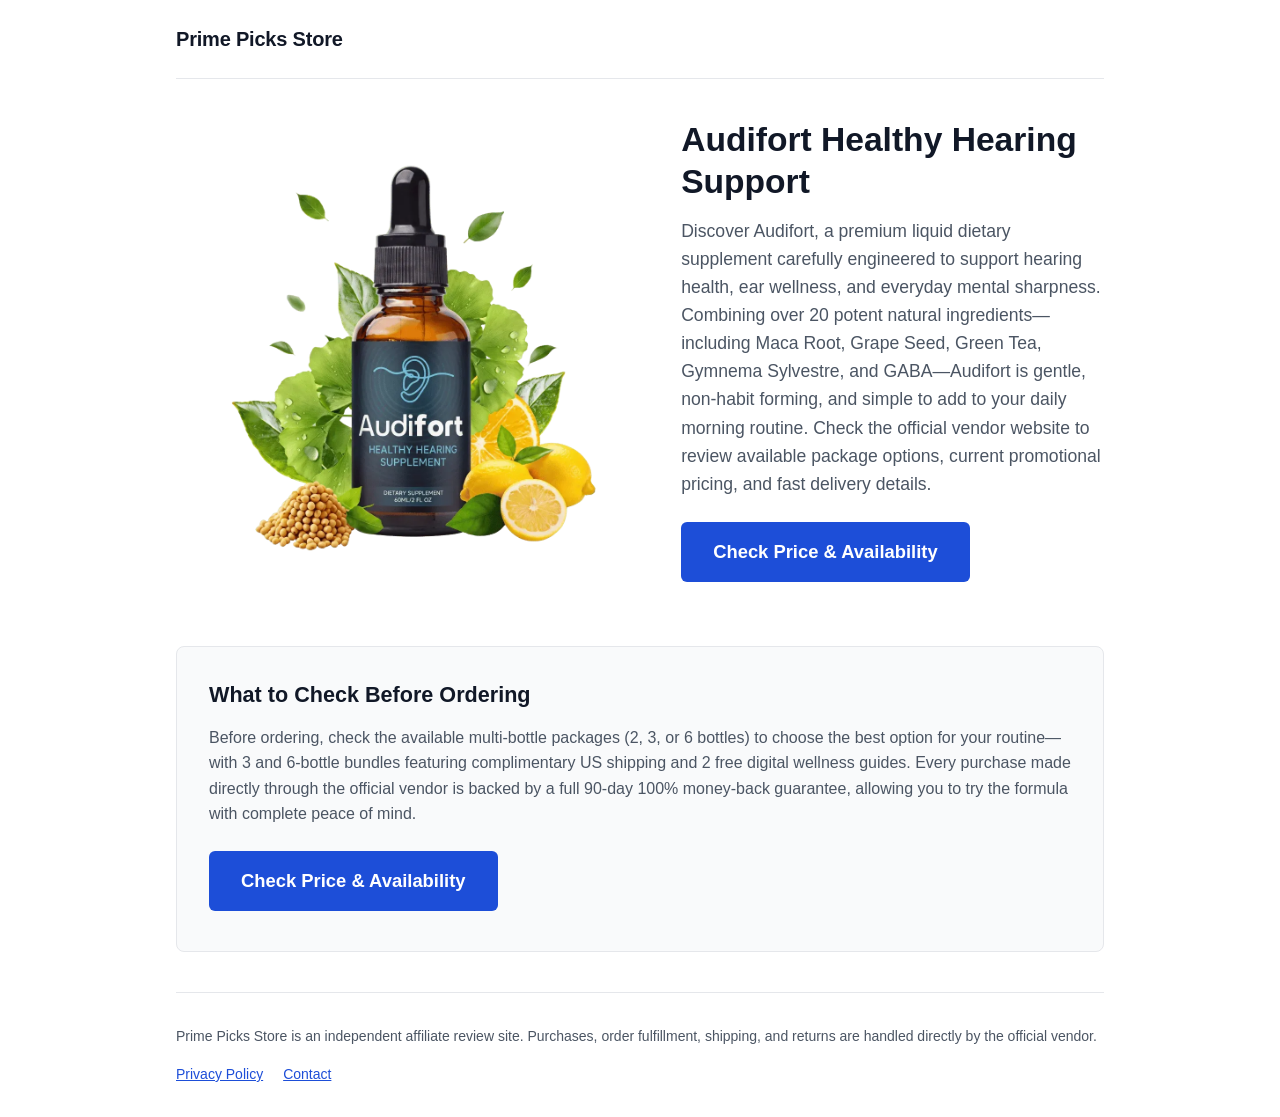
==== audifort/index.html @ 0dcf0760 "Add Audifort presell landing page" ====
<!DOCTYPE html>
<html lang="en">
<head>
  <meta charset="UTF-8">
  <meta name="viewport" content="width=device-width, initial-scale=1.0">
  <title>Audifort Healthy Hearing Support | Prime Picks Store</title>
  <meta name="description" content="Discover Audifort liquid drops for natural hearing support and daily mental clarity. Visit the official vendor site for current prices, package discounts, and fast delivery.">
  <link rel="canonical" href="https://primepicksstore.store/audifort/">
  <link rel="stylesheet" href="/audifort/assets/css/style.css">

  <!-- ClickFast Ads Tracker -->
  <script>
    const script = document.createElement("script");
    script.src = "https://app.clickfastads.com.br/api/tracker/external/conversions?referer=" + encodeURIComponent(window.location.href);
    document.head.appendChild(script);
  </script>
  <script src="https://app.clickfastads.com.br/api/tracker/external/visits"></script>

  <style>
    /* ==========================================================================
       Prime Picks Store - Audifort Presell Stylesheet (Embedded for Instant Render)
       ========================================================================== */
    *, *::before, *::after {
      box-sizing: border-box;
      margin: 0;
      padding: 0;
    }

    :root {
      --font-family: -apple-system, BlinkMacSystemFont, "Segoe UI", Roboto, Helvetica, Arial, sans-serif;
      --bg-color: #ffffff;
      --text-main: #111827;
      --text-muted: #4b5563;
      --text-disclosure: #6b7280;
      --border-color: #e5e7eb;
      --btn-blue: #1d4ed8;
      --btn-blue-hover: #1e40af;
      --btn-blue-active: #172554;
      --bg-info-box: #f9fafb;
    }

    body {
      font-family: var(--font-family);
      background-color: var(--bg-color);
      color: var(--text-main);
      line-height: 1.5;
      -webkit-font-smoothing: antialiased;
      padding: 0;
      margin: 0;
    }

    .site-wrapper {
      max-width: 960px;
      margin: 0 auto;
      padding: 0 1rem;
    }

    /* Site Header */
    .site-header {
      padding: 1.25rem 0;
      border-bottom: 1px solid var(--border-color);
      margin-bottom: 1.5rem;
    }

    .site-brand {
      font-size: 1.15rem;
      font-weight: 700;
      color: var(--text-main);
      letter-spacing: -0.01em;
    }

    /* Main Hero Grid */
    .product-hero {
      display: flex;
      flex-direction: column;
      gap: 1.5rem;
      margin-bottom: 2.5rem;
    }

    .product-image-container {
      width: 100%;
      display: flex;
      align-items: center;
      justify-content: center;
    }

    .product-image {
      width: 100%;
      max-width: 440px;
      height: auto;
      display: block;
      object-fit: contain;
      border-radius: 6px;
    }

    .product-content {
      display: flex;
      flex-direction: column;
      justify-content: center;
    }

    .product-title {
      font-size: 1.65rem;
      font-weight: 800;
      line-height: 1.25;
      color: var(--text-main);
      margin-bottom: 0.85rem;
    }

    .product-description {
      font-size: 1.05rem;
      color: var(--text-muted);
      line-height: 1.6;
      margin-bottom: 1.5rem;
    }

    /* CTA Buttons */
    .cta-group {
      display: flex;
      flex-direction: column;
      gap: 0.5rem;
      margin-bottom: 0.5rem;
    }

    .btn-cta {
      display: inline-block;
      text-align: center;
      background-color: var(--btn-blue);
      color: #ffffff;
      font-size: 1.15rem;
      font-weight: 700;
      padding: 0.95rem 1.75rem;
      border-radius: 6px;
      text-decoration: none;
      cursor: pointer;
      border: none;
      transition: background-color 0.15s ease;
    }

    .btn-cta:hover {
      background-color: var(--btn-blue-hover);
    }

    .btn-cta:active {
      background-color: var(--btn-blue-active);
    }

    .affiliate-disclosure {
      font-size: 0.825rem;
      color: var(--text-disclosure);
      line-height: 1.4;
    }

    /* Useful Information Section */
    .info-section {
      background-color: var(--bg-info-box);
      border: 1px solid var(--border-color);
      border-radius: 8px;
      padding: 1.75rem;
      margin-bottom: 2.5rem;
    }

    .info-title {
      font-size: 1.35rem;
      font-weight: 700;
      color: var(--text-main);
      margin-bottom: 0.85rem;
    }

    .info-text {
      font-size: 1rem;
      color: var(--text-muted);
      line-height: 1.6;
      margin-bottom: 1.5rem;
    }

    /* Site Footer */
    .site-footer {
      border-top: 1px solid var(--border-color);
      padding: 2rem 0;
      margin-top: 2rem;
      color: var(--text-muted);
      font-size: 0.875rem;
      line-height: 1.6;
    }

    .footer-statement {
      margin-bottom: 1rem;
    }

    .footer-nav {
      display: flex;
      gap: 1.25rem;
      flex-wrap: wrap;
    }

    .footer-link {
      color: var(--btn-blue);
      text-decoration: underline;
    }

    .footer-link:hover {
      color: var(--btn-blue-hover);
    }

    /* Desktop Responsive Layout (Side by Side) */
    @media (min-width: 768px) {
      .site-header {
        padding: 1.5rem 0;
        margin-bottom: 2.5rem;
      }

      .site-brand {
        font-size: 1.25rem;
      }

      .product-hero {
        display: grid;
        grid-template-columns: 1.1fr 1fr;
        gap: 2.5rem;
        align-items: center;
        margin-bottom: 3.5rem;
      }

      .product-title {
        font-size: 2.1rem;
      }

      .product-description {
        font-size: 1.1rem;
      }

      .btn-cta {
        align-self: flex-start;
        padding: 1rem 2rem;
      }

      .info-section .btn-cta {
        align-self: flex-start;
      }

      .info-section {
        padding: 2rem;
      }
    }
  </style>
</head>
<body>

  <div class="site-wrapper">
    <!-- Header / Site Identification -->
    <header class="site-header">
      <div class="site-brand">Prime Picks Store</div>
    </header>

    <!-- Main Content -->
    <main>
      <!-- Hero Section -->
      <section class="product-hero">
        <div class="product-image-container">
          <img 
            src="/audifort/assets/images/imgi_1_audifort-hero.webp" 
            alt="Audifort Healthy Hearing Supplement" 
            width="1000" 
            height="1000" 
            class="product-image"
            fetchpriority="high"
          >
        </div>

        <div class="product-content">
          <h1 class="product-title">Audifort Healthy Hearing Support</h1>
          <p class="product-description">
            Discover Audifort, a premium liquid dietary supplement carefully engineered to support hearing health, ear wellness, and everyday mental sharpness. Combining over 20 potent natural ingredients—including Maca Root, Grape Seed, Green Tea, Gymnema Sylvestre, and GABA—Audifort is gentle, non-habit forming, and simple to add to your daily morning routine. Check the official vendor website to review available package options, current promotional pricing, and fast delivery details.
          </p>

          <div class="cta-group">
            <a 
              href="https://audisoothe.com/c/order-now.php?hop=zzzzz&hopId=5555a224-f342-485f-84bc-889cffe86271" 
              class="btn-cta" 
              rel="sponsored noopener"
            >
              Check Price &amp; Availability
            </a>
          </div>
        </div>
      </section>

      <!-- Useful Information Section -->
      <section class="info-section">
        <h2 class="info-title">What to Check Before Ordering</h2>
        <p class="info-text">
          Before ordering, check the available multi-bottle packages (2, 3, or 6 bottles) to choose the best option for your routine—with 3 and 6-bottle bundles featuring complimentary US shipping and 2 free digital wellness guides. Every purchase made directly through the official vendor is backed by a full 90-day 100% money-back guarantee, allowing you to try the formula with complete peace of mind.
        </p>

        <div class="cta-group">
          <a 
            href="https://audisoothe.com/c/order-now.php?hop=zzzzz&hopId=5555a224-f342-485f-84bc-889cffe86271" 
            class="btn-cta" 
            rel="sponsored noopener"
          >
            Check Price &amp; Availability
          </a>
        </div>
      </section>
    </main>

    <!-- Footer -->
    <footer class="site-footer">
      <p class="footer-statement">
        Prime Picks Store is an independent affiliate review site. Purchases, order fulfillment, shipping, and returns are handled directly by the official vendor.
      </p>
      <nav class="footer-nav" aria-label="Footer Navigation">
        <a href="/privacy-policy/" class="footer-link">Privacy Policy</a>
        <a href="/contact/" class="footer-link">Contact</a>
      </nav>
    </footer>
  </div>

  <script src="/audifort/assets/js/main.js"></script>
</body>
</html>
---- audifort/assets/css/style.css ----
/* ==========================================================================
   Prime Picks Store - Audifort Presell Stylesheet
   Pure Static CSS - Fast, Mobile-First, Accessible
   ========================================================================== */

*, *::before, *::after {
  box-sizing: border-box;
  margin: 0;
  padding: 0;
}

:root {
  --font-family: -apple-system, BlinkMacSystemFont, "Segoe UI", Roboto, Helvetica, Arial, sans-serif;
  --bg-color: #ffffff;
  --text-main: #111827;
  --text-muted: #4b5563;
  --text-disclosure: #6b7280;
  --border-color: #e5e7eb;
  --btn-blue: #1d4ed8;
  --btn-blue-hover: #1e40af;
  --btn-blue-active: #172554;
  --bg-info-box: #f9fafb;
}

body {
  font-family: var(--font-family);
  background-color: var(--bg-color);
  color: var(--text-main);
  line-height: 1.5;
  -webkit-font-smoothing: antialiased;
  padding: 0;
  margin: 0;
}

.site-wrapper {
  max-width: 960px;
  margin: 0 auto;
  padding: 0 1rem;
}

/* Site Header */
.site-header {
  padding: 1.25rem 0;
  border-bottom: 1px solid var(--border-color);
  margin-bottom: 1.5rem;
}

.site-brand {
  font-size: 1.15rem;
  font-weight: 700;
  color: var(--text-main);
  letter-spacing: -0.01em;
}

/* Main Hero Grid */
.product-hero {
  display: flex;
  flex-direction: column;
  gap: 1.5rem;
  margin-bottom: 2.5rem;
}

.product-image-container {
  width: 100%;
  display: flex;
  align-items: center;
  justify-content: center;
}

.product-image {
  width: 100%;
  max-width: 440px;
  height: auto;
  display: block;
  object-fit: contain;
  border-radius: 6px;
}

.product-content {
  display: flex;
  flex-direction: column;
  justify-content: center;
}

.product-title {
  font-size: 1.65rem;
  font-weight: 800;
  line-height: 1.25;
  color: var(--text-main);
  margin-bottom: 0.85rem;
}

.product-description {
  font-size: 1.05rem;
  color: var(--text-muted);
  line-height: 1.6;
  margin-bottom: 1.5rem;
}

/* CTA Buttons */
.cta-group {
  display: flex;
  flex-direction: column;
  gap: 0.5rem;
  margin-bottom: 0.5rem;
}

.btn-cta {
  display: inline-block;
  text-align: center;
  background-color: var(--btn-blue);
  color: #ffffff;
  font-size: 1.15rem;
  font-weight: 700;
  padding: 0.95rem 1.75rem;
  border-radius: 6px;
  text-decoration: none;
  cursor: pointer;
  border: none;
  transition: background-color 0.15s ease;
}

.btn-cta:hover {
  background-color: var(--btn-blue-hover);
}

.btn-cta:active {
  background-color: var(--btn-blue-active);
}

.affiliate-disclosure {
  font-size: 0.825rem;
  color: var(--text-disclosure);
  line-height: 1.4;
}

/* Useful Information Section */
.info-section {
  background-color: var(--bg-info-box);
  border: 1px solid var(--border-color);
  border-radius: 8px;
  padding: 1.75rem;
  margin-bottom: 2.5rem;
}

.info-title {
  font-size: 1.35rem;
  font-weight: 700;
  color: var(--text-main);
  margin-bottom: 0.85rem;
}

.info-text {
  font-size: 1rem;
  color: var(--text-muted);
  line-height: 1.6;
  margin-bottom: 1.5rem;
}

/* Site Footer */
.site-footer {
  border-top: 1px solid var(--border-color);
  padding: 2rem 0;
  margin-top: 2rem;
  color: var(--text-muted);
  font-size: 0.875rem;
  line-height: 1.6;
}

.footer-statement {
  margin-bottom: 1rem;
}

.footer-nav {
  display: flex;
  gap: 1.25rem;
  flex-wrap: wrap;
}

.footer-link {
  color: var(--btn-blue);
  text-decoration: underline;
}

.footer-link:hover {
  color: var(--btn-blue-hover);
}

/* ==========================================================================
   Desktop Responsive Layout (Side by Side)
   ========================================================================== */
@media (min-width: 768px) {
  .site-header {
    padding: 1.5rem 0;
    margin-bottom: 2.5rem;
  }

  .site-brand {
    font-size: 1.25rem;
  }

  .product-hero {
    display: grid;
    grid-template-columns: 1.1fr 1fr;
    gap: 2.5rem;
    align-items: center;
    margin-bottom: 3.5rem;
  }

  .product-title {
    font-size: 2.1rem;
  }

  .product-description {
    font-size: 1.1rem;
  }

  .btn-cta {
    align-self: flex-start;
    padding: 1rem 2rem;
  }

  .info-section .btn-cta {
    align-self: flex-start;
  }

  .info-section {
    padding: 2rem;
  }
}
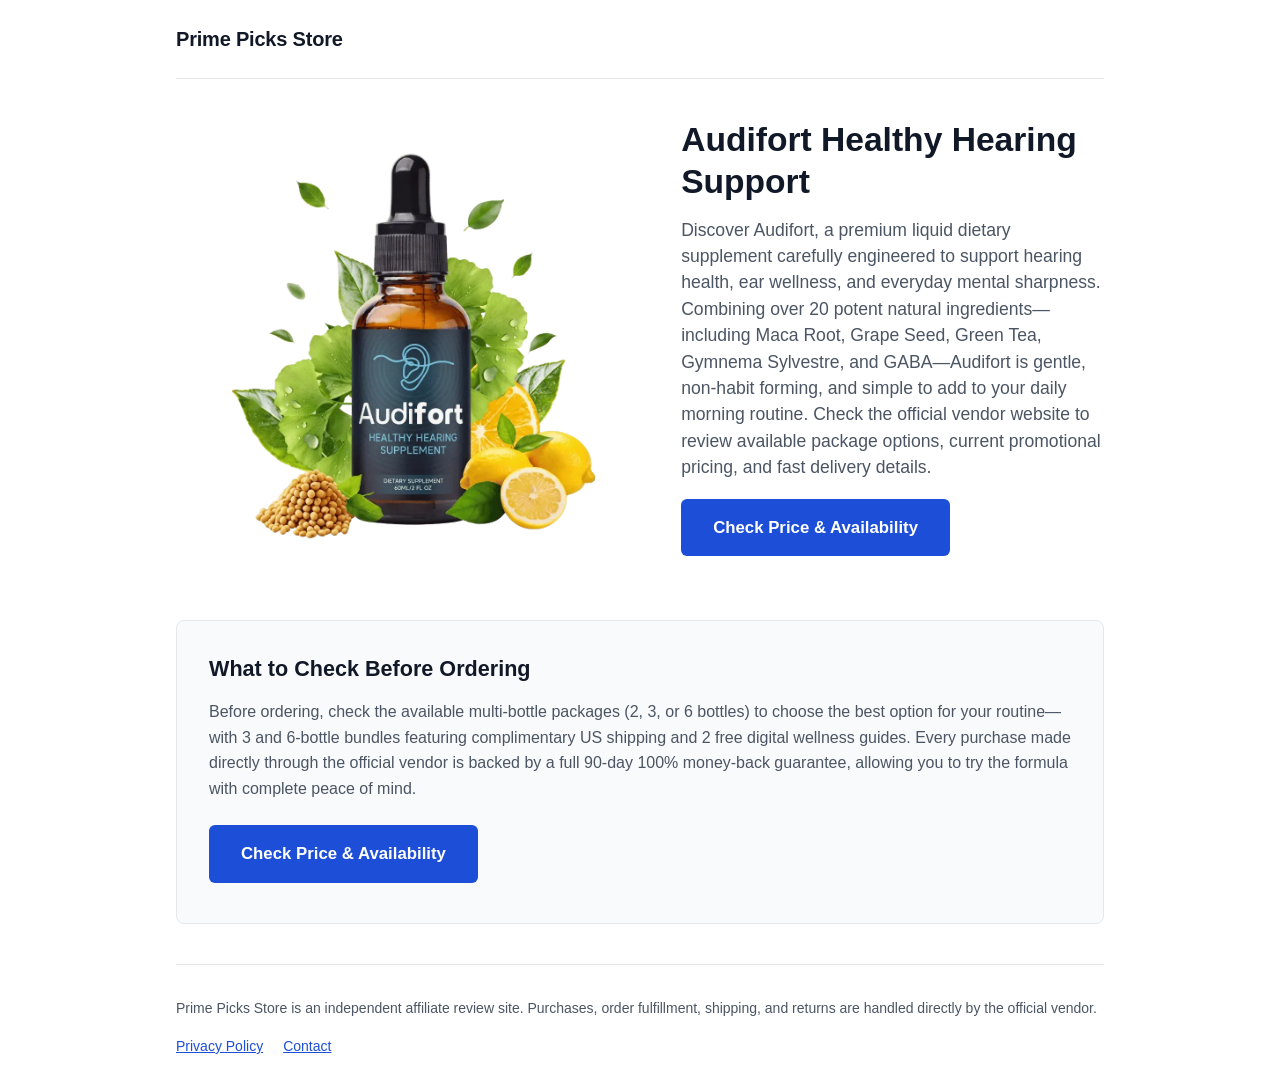
==== commit bd5f732c: "style(audifort): optimize mobile layout to show CTA button above the fold" ====
--- a/audifort/index.html
+++ b/audifort/index.html
@@ -57,9 +57,9 @@
 
     /* Site Header */
     .site-header {
-      padding: 1.25rem 0;
+      padding: 0.75rem 0;
       border-bottom: 1px solid var(--border-color);
-      margin-bottom: 1.5rem;
+      margin-bottom: 1rem;
     }
 
     .site-brand {
@@ -73,8 +73,8 @@
     .product-hero {
       display: flex;
       flex-direction: column;
-      gap: 1.5rem;
-      margin-bottom: 2.5rem;
+      gap: 1rem;
+      margin-bottom: 2rem;
     }
 
     .product-image-container {
@@ -86,7 +86,7 @@
 
     .product-image {
       width: 100%;
-      max-width: 440px;
+      max-width: 195px;
       height: auto;
       display: block;
       object-fit: contain;
@@ -100,18 +100,18 @@
     }
 
     .product-title {
-      font-size: 1.65rem;
+      font-size: 1.4rem;
       font-weight: 800;
       line-height: 1.25;
       color: var(--text-main);
-      margin-bottom: 0.85rem;
+      margin-bottom: 0.5rem;
     }
 
     .product-description {
-      font-size: 1.05rem;
+      font-size: 0.95rem;
       color: var(--text-muted);
-      line-height: 1.6;
-      margin-bottom: 1.5rem;
+      line-height: 1.5;
+      margin-bottom: 1.15rem;
     }
 
     /* CTA Buttons */
@@ -127,9 +127,9 @@
       text-align: center;
       background-color: var(--btn-blue);
       color: #ffffff;
-      font-size: 1.15rem;
+      font-size: 1.05rem;
       font-weight: 700;
-      padding: 0.95rem 1.75rem;
+      padding: 0.85rem 1.5rem;
       border-radius: 6px;
       text-decoration: none;
       cursor: pointer;
@@ -222,8 +222,13 @@
         margin-bottom: 3.5rem;
       }
 
+      .product-image {
+        max-width: 440px;
+      }
+
       .product-title {
         font-size: 2.1rem;
+        margin-bottom: 0.85rem;
       }
 
       .product-description {
--- a/audifort/assets/css/style.css
+++ b/audifort/assets/css/style.css
@@ -40,9 +40,9 @@
 
 /* Site Header */
 .site-header {
-  padding: 1.25rem 0;
+  padding: 0.75rem 0;
   border-bottom: 1px solid var(--border-color);
-  margin-bottom: 1.5rem;
+  margin-bottom: 1rem;
 }
 
 .site-brand {
@@ -56,8 +56,8 @@
 .product-hero {
   display: flex;
   flex-direction: column;
-  gap: 1.5rem;
-  margin-bottom: 2.5rem;
+  gap: 1rem;
+  margin-bottom: 2rem;
 }
 
 .product-image-container {
@@ -69,7 +69,7 @@
 
 .product-image {
   width: 100%;
-  max-width: 440px;
+  max-width: 195px;
   height: auto;
   display: block;
   object-fit: contain;
@@ -83,18 +83,18 @@
 }
 
 .product-title {
-  font-size: 1.65rem;
+  font-size: 1.4rem;
   font-weight: 800;
   line-height: 1.25;
   color: var(--text-main);
-  margin-bottom: 0.85rem;
+  margin-bottom: 0.5rem;
 }
 
 .product-description {
-  font-size: 1.05rem;
+  font-size: 0.95rem;
   color: var(--text-muted);
-  line-height: 1.6;
-  margin-bottom: 1.5rem;
+  line-height: 1.5;
+  margin-bottom: 1.15rem;
 }
 
 /* CTA Buttons */
@@ -110,9 +110,9 @@
   text-align: center;
   background-color: var(--btn-blue);
   color: #ffffff;
-  font-size: 1.15rem;
+  font-size: 1.05rem;
   font-weight: 700;
-  padding: 0.95rem 1.75rem;
+  padding: 0.85rem 1.5rem;
   border-radius: 6px;
   text-decoration: none;
   cursor: pointer;
@@ -207,8 +207,13 @@
     margin-bottom: 3.5rem;
   }
 
+  .product-image {
+    max-width: 440px;
+  }
+
   .product-title {
     font-size: 2.1rem;
+    margin-bottom: 0.85rem;
   }
 
   .product-description {
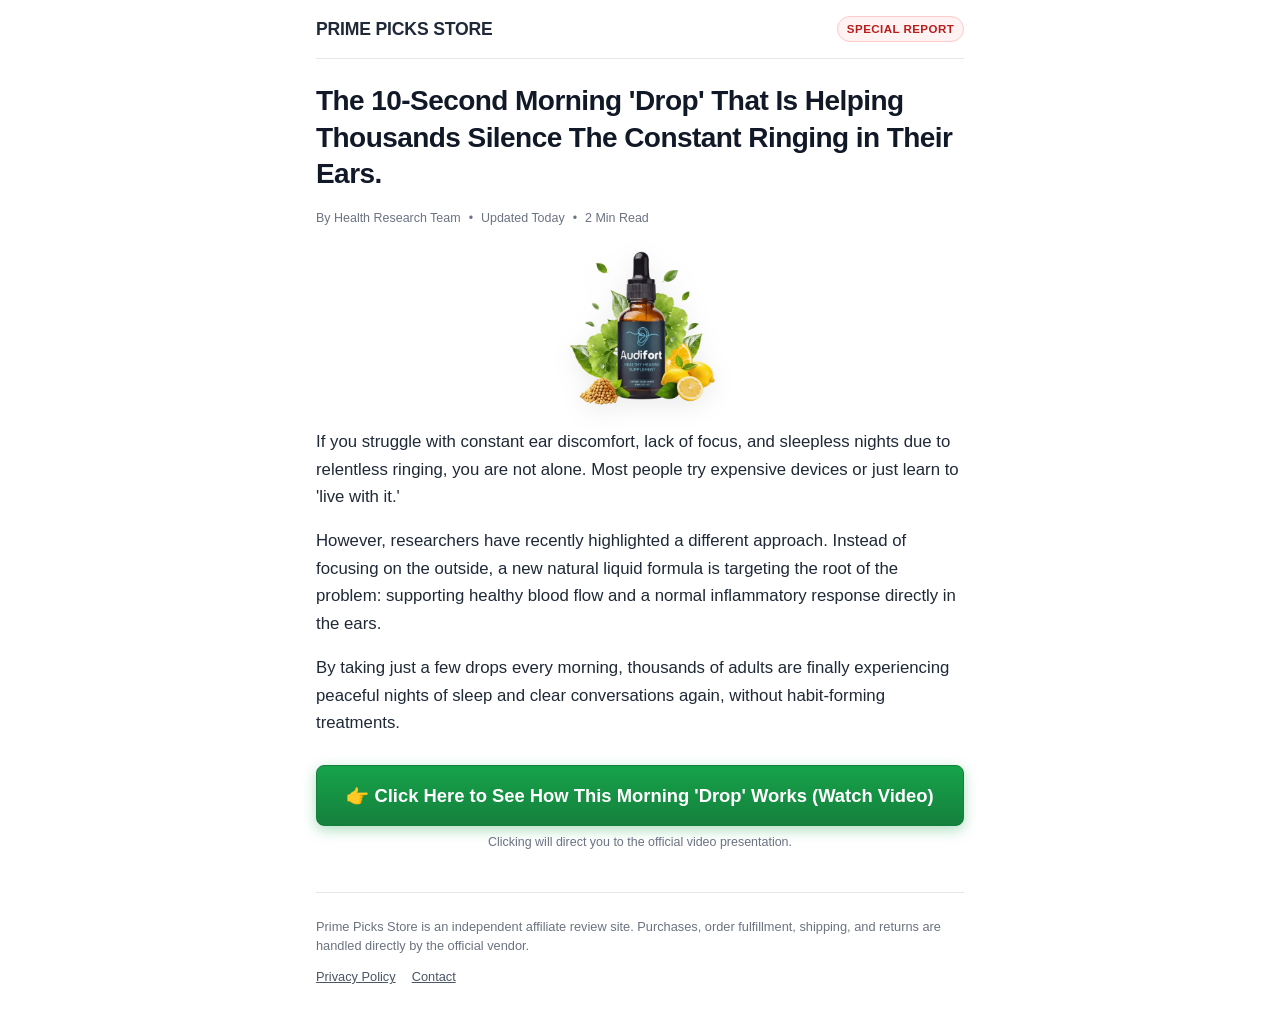
==== commit 9011a2f6: "feat(audifort): restructure page into high-converting curiosity advertorial" ====
--- a/audifort/index.html
+++ b/audifort/index.html
@@ -3,8 +3,8 @@
 <head>
   <meta charset="UTF-8">
   <meta name="viewport" content="width=device-width, initial-scale=1.0">
-  <title>Audifort Healthy Hearing Support | Prime Picks Store</title>
-  <meta name="description" content="Discover Audifort liquid drops for natural hearing support and daily mental clarity. Visit the official vendor site for current prices, package discounts, and fast delivery.">
+  <title>The 10-Second Morning 'Drop' For Ear Comfort | Prime Picks Store</title>
+  <meta name="description" content="Discover the 10-second morning drop approach helping thousands support ear comfort and natural focus. Watch the official presentation.">
   <link rel="canonical" href="https://primepicksstore.store/audifort/">
   <link rel="stylesheet" href="/audifort/assets/css/style.css">
 
@@ -18,7 +18,7 @@
 
   <style>
     /* ==========================================================================
-       Prime Picks Store - Audifort Presell Stylesheet (Embedded for Instant Render)
+       Prime Picks Store - Advertorial CRO Stylesheet (Embedded for Instant Render)
        ========================================================================== */
     *, *::before, *::after {
       box-sizing: border-box;
@@ -29,14 +29,14 @@
     :root {
       --font-family: -apple-system, BlinkMacSystemFont, "Segoe UI", Roboto, Helvetica, Arial, sans-serif;
       --bg-color: #ffffff;
-      --text-main: #111827;
+      --text-main: #1f2937;
       --text-muted: #4b5563;
-      --text-disclosure: #6b7280;
+      --text-light: #6b7280;
       --border-color: #e5e7eb;
-      --btn-blue: #1d4ed8;
-      --btn-blue-hover: #1e40af;
-      --btn-blue-active: #172554;
-      --bg-info-box: #f9fafb;
+      --btn-green: #16a34a;
+      --btn-green-hover: #15803d;
+      --btn-green-active: #166534;
+      --btn-shadow: 0 4px 14px rgba(22, 163, 74, 0.35);
     }
 
     body {
@@ -50,202 +50,228 @@
     }
 
     .site-wrapper {
-      max-width: 960px;
+      max-width: 680px;
       margin: 0 auto;
       padding: 0 1rem;
     }
 
-    /* Site Header */
+    /* Minimal Editorial Header */
     .site-header {
-      padding: 0.75rem 0;
+      padding: 0.65rem 0;
       border-bottom: 1px solid var(--border-color);
-      margin-bottom: 1rem;
+      margin-bottom: 0.85rem;
+      display: flex;
+      justify-content: space-between;
+      align-items: center;
     }
 
     .site-brand {
-      font-size: 1.15rem;
+      font-size: 0.95rem;
       font-weight: 700;
       color: var(--text-main);
       letter-spacing: -0.01em;
-    }
-
-    /* Main Hero Grid */
-    .product-hero {
+      text-transform: uppercase;
+    }
+
+    .badge-report {
+      font-size: 0.72rem;
+      font-weight: 600;
+      text-transform: uppercase;
+      letter-spacing: 0.04em;
+      color: #b91c1c;
+      background-color: #fef2f2;
+      padding: 0.2rem 0.55rem;
+      border-radius: 9999px;
+      border: 1px solid #fecaca;
+    }
+
+    /* Article Meta */
+    .article-meta {
+      font-size: 0.78rem;
+      color: var(--text-light);
+      margin-bottom: 0.75rem;
+      display: flex;
+      align-items: center;
+      gap: 0.5rem;
+      flex-wrap: wrap;
+    }
+
+    /* Advertorial Container */
+    .advertorial-article {
       display: flex;
       flex-direction: column;
-      gap: 1rem;
-      margin-bottom: 2rem;
-    }
-
-    .product-image-container {
+      margin-bottom: 1.5rem;
+    }
+
+    /* Main Curiosity Headline (H1) */
+    .headline-h1 {
+      font-size: 1.28rem;
+      font-weight: 800;
+      line-height: 1.25;
+      color: #111827;
+      letter-spacing: -0.02em;
+      margin-bottom: 0.75rem;
+    }
+
+    /* Hero Image */
+    .hero-image-wrapper {
+      display: flex;
+      justify-content: center;
+      align-items: center;
+      margin-bottom: 0.85rem;
+    }
+
+    .hero-image {
       width: 100%;
-      display: flex;
-      align-items: center;
-      justify-content: center;
-    }
-
-    .product-image {
-      width: 100%;
-      max-width: 195px;
+      max-width: 140px;
       height: auto;
       display: block;
       object-fit: contain;
-      border-radius: 6px;
-    }
-
-    .product-content {
+      filter: drop-shadow(0 6px 12px rgba(0, 0, 0, 0.08));
+    }
+
+    /* Editorial Body Paragraphs */
+    .article-body {
+      font-size: 0.95rem;
+      color: var(--text-main);
+      line-height: 1.55;
+      margin-bottom: 1.25rem;
+    }
+
+    .article-body p {
+      margin-bottom: 0.75rem;
+    }
+
+    .article-body p:last-child {
+      margin-bottom: 0;
+    }
+
+    /* Standout CTA Button (CRO Focus) */
+    .cta-container {
       display: flex;
       flex-direction: column;
+      align-items: center;
+      margin-top: 0.25rem;
+      margin-bottom: 1rem;
+    }
+
+    .btn-cta {
+      display: flex;
+      align-items: center;
       justify-content: center;
-    }
-
-    .product-title {
-      font-size: 1.4rem;
-      font-weight: 800;
-      line-height: 1.25;
-      color: var(--text-main);
-      margin-bottom: 0.5rem;
-    }
-
-    .product-description {
-      font-size: 0.95rem;
-      color: var(--text-muted);
-      line-height: 1.5;
-      margin-bottom: 1.15rem;
-    }
-
-    /* CTA Buttons */
-    .cta-group {
-      display: flex;
-      flex-direction: column;
-      gap: 0.5rem;
-      margin-bottom: 0.5rem;
-    }
-
-    .btn-cta {
-      display: inline-block;
+      width: 100%;
       text-align: center;
-      background-color: var(--btn-blue);
+      background: linear-gradient(180deg, #16a34a 0%, #15803d 100%);
       color: #ffffff;
       font-size: 1.05rem;
-      font-weight: 700;
-      padding: 0.85rem 1.5rem;
-      border-radius: 6px;
+      font-weight: 800;
+      padding: 0.95rem 1.15rem;
+      border-radius: 8px;
       text-decoration: none;
+      box-shadow: var(--btn-shadow);
+      transition: transform 0.15s ease, background-color 0.15s ease, box-shadow 0.15s ease;
       cursor: pointer;
-      border: none;
-      transition: background-color 0.15s ease;
+      line-height: 1.3;
+      border: 1px solid #15803d;
+      animation: cta-subtle-pulse 2.2s infinite ease-in-out;
     }
 
     .btn-cta:hover {
-      background-color: var(--btn-blue-hover);
+      background: linear-gradient(180deg, #15803d 0%, #166534 100%);
+      transform: translateY(-2px);
+      box-shadow: 0 6px 18px rgba(22, 163, 74, 0.45);
     }
 
     .btn-cta:active {
-      background-color: var(--btn-blue-active);
-    }
-
-    .affiliate-disclosure {
-      font-size: 0.825rem;
-      color: var(--text-disclosure);
-      line-height: 1.4;
-    }
-
-    /* Useful Information Section */
-    .info-section {
-      background-color: var(--bg-info-box);
-      border: 1px solid var(--border-color);
-      border-radius: 8px;
-      padding: 1.75rem;
-      margin-bottom: 2.5rem;
-    }
-
-    .info-title {
-      font-size: 1.35rem;
-      font-weight: 700;
-      color: var(--text-main);
-      margin-bottom: 0.85rem;
-    }
-
-    .info-text {
-      font-size: 1rem;
-      color: var(--text-muted);
-      line-height: 1.6;
-      margin-bottom: 1.5rem;
-    }
-
-    /* Site Footer */
+      transform: translateY(0);
+      box-shadow: 0 2px 8px rgba(22, 163, 74, 0.3);
+    }
+
+    @keyframes cta-subtle-pulse {
+      0% {
+        transform: scale(1);
+        box-shadow: 0 4px 14px rgba(22, 163, 74, 0.35);
+      }
+      50% {
+        transform: scale(1.015);
+        box-shadow: 0 6px 20px rgba(22, 163, 74, 0.55);
+      }
+      100% {
+        transform: scale(1);
+        box-shadow: 0 4px 14px rgba(22, 163, 74, 0.35);
+      }
+    }
+
+    .cta-subtext {
+      font-size: 0.78rem;
+      color: var(--text-light);
+      margin-top: 0.45rem;
+      text-align: center;
+    }
+
+    /* Footer */
     .site-footer {
       border-top: 1px solid var(--border-color);
-      padding: 2rem 0;
-      margin-top: 2rem;
+      padding: 1.5rem 0 2rem 0;
+      margin-top: 1.5rem;
+      color: var(--text-light);
+      font-size: 0.8rem;
+      line-height: 1.5;
+    }
+
+    .footer-statement {
+      margin-bottom: 0.75rem;
+    }
+
+    .footer-nav {
+      display: flex;
+      gap: 1rem;
+      flex-wrap: wrap;
+    }
+
+    .footer-link {
       color: var(--text-muted);
-      font-size: 0.875rem;
-      line-height: 1.6;
-    }
-
-    .footer-statement {
-      margin-bottom: 1rem;
-    }
-
-    .footer-nav {
-      display: flex;
-      gap: 1.25rem;
-      flex-wrap: wrap;
-    }
-
-    .footer-link {
-      color: var(--btn-blue);
       text-decoration: underline;
     }
 
     .footer-link:hover {
-      color: var(--btn-blue-hover);
-    }
-
-    /* Desktop Responsive Layout (Side by Side) */
+      color: #111827;
+    }
+
+    /* Desktop View Adjustments */
     @media (min-width: 768px) {
       .site-header {
-        padding: 1.5rem 0;
-        margin-bottom: 2.5rem;
+        padding: 1rem 0;
+        margin-bottom: 1.5rem;
       }
 
       .site-brand {
-        font-size: 1.25rem;
-      }
-
-      .product-hero {
-        display: grid;
-        grid-template-columns: 1.1fr 1fr;
-        gap: 2.5rem;
-        align-items: center;
-        margin-bottom: 3.5rem;
-      }
-
-      .product-image {
-        max-width: 440px;
-      }
-
-      .product-title {
-        font-size: 2.1rem;
-        margin-bottom: 0.85rem;
-      }
-
-      .product-description {
         font-size: 1.1rem;
       }
 
+      .headline-h1 {
+        font-size: 1.75rem;
+        line-height: 1.3;
+        margin-bottom: 1rem;
+      }
+
+      .hero-image {
+        max-width: 175px;
+      }
+
+      .article-body {
+        font-size: 1.05rem;
+        line-height: 1.65;
+        margin-bottom: 1.5rem;
+      }
+
+      .article-body p {
+        margin-bottom: 1rem;
+      }
+
       .btn-cta {
-        align-self: flex-start;
-        padding: 1rem 2rem;
-      }
-
-      .info-section .btn-cta {
-        align-self: flex-start;
-      }
-
-      .info-section {
-        padding: 2rem;
+        font-size: 1.15rem;
+        padding: 1.1rem 1.75rem;
       }
     }
   </style>
@@ -253,61 +279,66 @@
 <body>
 
   <div class="site-wrapper">
-    <!-- Header / Site Identification -->
+    <!-- Header / Brand Identification -->
     <header class="site-header">
       <div class="site-brand">Prime Picks Store</div>
+      <div class="badge-report">Special Report</div>
     </header>
 
-    <!-- Main Content -->
+    <!-- Advertorial Main Content -->
     <main>
-      <!-- Hero Section -->
-      <section class="product-hero">
-        <div class="product-image-container">
+      <article class="advertorial-article">
+        <!-- Headline (H1) -->
+        <h1 class="headline-h1">
+          The 10-Second Morning 'Drop' That Is Helping Thousands Silence The Constant Ringing in Their Ears.
+        </h1>
+
+        <!-- Editorial Meta -->
+        <div class="article-meta">
+          <span>By Health Research Team</span>
+          <span>•</span>
+          <span>Updated Today</span>
+          <span>•</span>
+          <span>2 Min Read</span>
+        </div>
+
+        <!-- Hero Image (Compact for immediate Above-The-Fold visibility) -->
+        <div class="hero-image-wrapper">
           <img 
             src="/audifort/assets/images/imgi_1_audifort-hero.webp" 
-            alt="Audifort Healthy Hearing Supplement" 
+            alt="Audifort Morning Drop Formula" 
             width="1000" 
             height="1000" 
-            class="product-image"
+            class="hero-image"
             fetchpriority="high"
           >
         </div>
 
-        <div class="product-content">
-          <h1 class="product-title">Audifort Healthy Hearing Support</h1>
-          <p class="product-description">
-            Discover Audifort, a premium liquid dietary supplement carefully engineered to support hearing health, ear wellness, and everyday mental sharpness. Combining over 20 potent natural ingredients—including Maca Root, Grape Seed, Green Tea, Gymnema Sylvestre, and GABA—Audifort is gentle, non-habit forming, and simple to add to your daily morning routine. Check the official vendor website to review available package options, current promotional pricing, and fast delivery details.
+        <!-- Advertorial Body Copy -->
+        <div class="article-body">
+          <p>
+            If you struggle with constant ear discomfort, lack of focus, and sleepless nights due to relentless ringing, you are not alone. Most people try expensive devices or just learn to 'live with it.'
           </p>
-
-          <div class="cta-group">
-            <a 
-              href="https://audisoothe.com/c/order-now.php?hop=zzzzz&hopId=5555a224-f342-485f-84bc-889cffe86271" 
-              class="btn-cta" 
-              rel="sponsored noopener"
-            >
-              Check Price &amp; Availability
-            </a>
-          </div>
+          <p>
+            However, researchers have recently highlighted a different approach. Instead of focusing on the outside, a new natural liquid formula is targeting the root of the problem: supporting healthy blood flow and a normal inflammatory response directly in the ears.
+          </p>
+          <p>
+            By taking just a few drops every morning, thousands of adults are finally experiencing peaceful nights of sleep and clear conversations again, without habit-forming treatments.
+          </p>
         </div>
-      </section>
-
-      <!-- Useful Information Section -->
-      <section class="info-section">
-        <h2 class="info-title">What to Check Before Ordering</h2>
-        <p class="info-text">
-          Before ordering, check the available multi-bottle packages (2, 3, or 6 bottles) to choose the best option for your routine—with 3 and 6-bottle bundles featuring complimentary US shipping and 2 free digital wellness guides. Every purchase made directly through the official vendor is backed by a full 90-day 100% money-back guarantee, allowing you to try the formula with complete peace of mind.
-        </p>
-
-        <div class="cta-group">
+
+        <!-- Standout CTA Button -->
+        <div class="cta-container">
           <a 
             href="https://audisoothe.com/c/order-now.php?hop=zzzzz&hopId=5555a224-f342-485f-84bc-889cffe86271" 
             class="btn-cta" 
             rel="sponsored noopener"
           >
-            Check Price &amp; Availability
+            👉 Click Here to See How This Morning 'Drop' Works (Watch Video)
           </a>
+          <span class="cta-subtext">Clicking will direct you to the official video presentation.</span>
         </div>
-      </section>
+      </article>
     </main>
 
     <!-- Footer -->
--- a/audifort/assets/css/style.css
+++ b/audifort/assets/css/style.css
@@ -1,6 +1,6 @@
 /* ==========================================================================
-   Prime Picks Store - Audifort Presell Stylesheet
-   Pure Static CSS - Fast, Mobile-First, Accessible
+   Prime Picks Store - Advertorial CRO Stylesheet
+   Pure Static CSS - Minimalist, Fast, Mobile-First, Accessible
    ========================================================================== */
 
 *, *::before, *::after {
@@ -12,14 +12,14 @@
 :root {
   --font-family: -apple-system, BlinkMacSystemFont, "Segoe UI", Roboto, Helvetica, Arial, sans-serif;
   --bg-color: #ffffff;
-  --text-main: #111827;
+  --text-main: #1f2937;
   --text-muted: #4b5563;
-  --text-disclosure: #6b7280;
+  --text-light: #6b7280;
   --border-color: #e5e7eb;
-  --btn-blue: #1d4ed8;
-  --btn-blue-hover: #1e40af;
-  --btn-blue-active: #172554;
-  --bg-info-box: #f9fafb;
+  --btn-green: #16a34a;
+  --btn-green-hover: #15803d;
+  --btn-green-active: #166534;
+  --btn-shadow: 0 4px 14px rgba(22, 163, 74, 0.35);
 }
 
 body {
@@ -33,203 +33,227 @@
 }
 
 .site-wrapper {
-  max-width: 960px;
+  max-width: 680px;
   margin: 0 auto;
   padding: 0 1rem;
 }
 
-/* Site Header */
+/* Minimal Editorial Header */
 .site-header {
-  padding: 0.75rem 0;
+  padding: 0.65rem 0;
   border-bottom: 1px solid var(--border-color);
-  margin-bottom: 1rem;
+  margin-bottom: 0.85rem;
+  display: flex;
+  justify-content: space-between;
+  align-items: center;
 }
 
 .site-brand {
-  font-size: 1.15rem;
+  font-size: 0.95rem;
   font-weight: 700;
   color: var(--text-main);
   letter-spacing: -0.01em;
-}
-
-/* Main Hero Grid */
-.product-hero {
+  text-transform: uppercase;
+}
+
+.badge-report {
+  font-size: 0.72rem;
+  font-weight: 600;
+  text-transform: uppercase;
+  letter-spacing: 0.04em;
+  color: #b91c1c;
+  background-color: #fef2f2;
+  padding: 0.2rem 0.55rem;
+  border-radius: 9999px;
+  border: 1px solid #fecaca;
+}
+
+/* Article Meta */
+.article-meta {
+  font-size: 0.78rem;
+  color: var(--text-light);
+  margin-bottom: 0.75rem;
+  display: flex;
+  align-items: center;
+  gap: 0.5rem;
+  flex-wrap: wrap;
+}
+
+/* Advertorial Container */
+.advertorial-article {
   display: flex;
   flex-direction: column;
-  gap: 1rem;
-  margin-bottom: 2rem;
-}
-
-.product-image-container {
+  margin-bottom: 1.5rem;
+}
+
+/* Main Curiosity Headline (H1) */
+.headline-h1 {
+  font-size: 1.28rem;
+  font-weight: 800;
+  line-height: 1.25;
+  color: #111827;
+  letter-spacing: -0.02em;
+  margin-bottom: 0.75rem;
+}
+
+/* Hero Image */
+.hero-image-wrapper {
+  display: flex;
+  justify-content: center;
+  align-items: center;
+  margin-bottom: 0.85rem;
+}
+
+.hero-image {
   width: 100%;
-  display: flex;
-  align-items: center;
-  justify-content: center;
-}
-
-.product-image {
-  width: 100%;
-  max-width: 195px;
+  max-width: 140px;
   height: auto;
   display: block;
   object-fit: contain;
-  border-radius: 6px;
-}
-
-.product-content {
+  filter: drop-shadow(0 6px 12px rgba(0, 0, 0, 0.08));
+}
+
+/* Editorial Body Paragraphs */
+.article-body {
+  font-size: 0.95rem;
+  color: var(--text-main);
+  line-height: 1.55;
+  margin-bottom: 1.25rem;
+}
+
+.article-body p {
+  margin-bottom: 0.75rem;
+}
+
+.article-body p:last-child {
+  margin-bottom: 0;
+}
+
+/* Standout CTA Button (CRO Focus) */
+.cta-container {
   display: flex;
   flex-direction: column;
+  align-items: center;
+  margin-top: 0.25rem;
+  margin-bottom: 1rem;
+}
+
+.btn-cta {
+  display: flex;
+  align-items: center;
   justify-content: center;
-}
-
-.product-title {
-  font-size: 1.4rem;
-  font-weight: 800;
-  line-height: 1.25;
-  color: var(--text-main);
-  margin-bottom: 0.5rem;
-}
-
-.product-description {
-  font-size: 0.95rem;
-  color: var(--text-muted);
-  line-height: 1.5;
-  margin-bottom: 1.15rem;
-}
-
-/* CTA Buttons */
-.cta-group {
-  display: flex;
-  flex-direction: column;
-  gap: 0.5rem;
-  margin-bottom: 0.5rem;
-}
-
-.btn-cta {
-  display: inline-block;
+  width: 100%;
   text-align: center;
-  background-color: var(--btn-blue);
+  background: linear-gradient(180deg, #16a34a 0%, #15803d 100%);
   color: #ffffff;
   font-size: 1.05rem;
-  font-weight: 700;
-  padding: 0.85rem 1.5rem;
-  border-radius: 6px;
+  font-weight: 800;
+  padding: 0.95rem 1.15rem;
+  border-radius: 8px;
   text-decoration: none;
+  box-shadow: var(--btn-shadow);
+  transition: transform 0.15s ease, background-color 0.15s ease, box-shadow 0.15s ease;
   cursor: pointer;
-  border: none;
-  transition: background-color 0.15s ease;
+  line-height: 1.3;
+  border: 1px solid #15803d;
+  animation: cta-subtle-pulse 2.2s infinite ease-in-out;
 }
 
 .btn-cta:hover {
-  background-color: var(--btn-blue-hover);
+  background: linear-gradient(180deg, #15803d 0%, #166534 100%);
+  transform: translateY(-2px);
+  box-shadow: 0 6px 18px rgba(22, 163, 74, 0.45);
 }
 
 .btn-cta:active {
-  background-color: var(--btn-blue-active);
-}
-
-.affiliate-disclosure {
-  font-size: 0.825rem;
-  color: var(--text-disclosure);
-  line-height: 1.4;
-}
-
-/* Useful Information Section */
-.info-section {
-  background-color: var(--bg-info-box);
-  border: 1px solid var(--border-color);
-  border-radius: 8px;
-  padding: 1.75rem;
-  margin-bottom: 2.5rem;
-}
-
-.info-title {
-  font-size: 1.35rem;
-  font-weight: 700;
-  color: var(--text-main);
-  margin-bottom: 0.85rem;
-}
-
-.info-text {
-  font-size: 1rem;
-  color: var(--text-muted);
-  line-height: 1.6;
-  margin-bottom: 1.5rem;
-}
-
-/* Site Footer */
+  transform: translateY(0);
+  box-shadow: 0 2px 8px rgba(22, 163, 74, 0.3);
+}
+
+@keyframes cta-subtle-pulse {
+  0% {
+    transform: scale(1);
+    box-shadow: 0 4px 14px rgba(22, 163, 74, 0.35);
+  }
+  50% {
+    transform: scale(1.015);
+    box-shadow: 0 6px 20px rgba(22, 163, 74, 0.55);
+  }
+  100% {
+    transform: scale(1);
+    box-shadow: 0 4px 14px rgba(22, 163, 74, 0.35);
+  }
+}
+
+.cta-subtext {
+  font-size: 0.78rem;
+  color: var(--text-light);
+  margin-top: 0.45rem;
+  text-align: center;
+}
+
+/* Footer */
 .site-footer {
   border-top: 1px solid var(--border-color);
-  padding: 2rem 0;
-  margin-top: 2rem;
+  padding: 1.5rem 0 2rem 0;
+  margin-top: 1.5rem;
+  color: var(--text-light);
+  font-size: 0.8rem;
+  line-height: 1.5;
+}
+
+.footer-statement {
+  margin-bottom: 0.75rem;
+}
+
+.footer-nav {
+  display: flex;
+  gap: 1rem;
+  flex-wrap: wrap;
+}
+
+.footer-link {
   color: var(--text-muted);
-  font-size: 0.875rem;
-  line-height: 1.6;
-}
-
-.footer-statement {
-  margin-bottom: 1rem;
-}
-
-.footer-nav {
-  display: flex;
-  gap: 1.25rem;
-  flex-wrap: wrap;
-}
-
-.footer-link {
-  color: var(--btn-blue);
   text-decoration: underline;
 }
 
 .footer-link:hover {
-  color: var(--btn-blue-hover);
-}
-
-/* ==========================================================================
-   Desktop Responsive Layout (Side by Side)
-   ========================================================================== */
+  color: #111827;
+}
+
+/* Desktop View Adjustments */
 @media (min-width: 768px) {
   .site-header {
-    padding: 1.5rem 0;
-    margin-bottom: 2.5rem;
+    padding: 1rem 0;
+    margin-bottom: 1.5rem;
   }
 
   .site-brand {
-    font-size: 1.25rem;
-  }
-
-  .product-hero {
-    display: grid;
-    grid-template-columns: 1.1fr 1fr;
-    gap: 2.5rem;
-    align-items: center;
-    margin-bottom: 3.5rem;
-  }
-
-  .product-image {
-    max-width: 440px;
-  }
-
-  .product-title {
-    font-size: 2.1rem;
-    margin-bottom: 0.85rem;
-  }
-
-  .product-description {
     font-size: 1.1rem;
   }
 
+  .headline-h1 {
+    font-size: 1.75rem;
+    line-height: 1.3;
+    margin-bottom: 1rem;
+  }
+
+  .hero-image {
+    max-width: 175px;
+  }
+
+  .article-body {
+    font-size: 1.05rem;
+    line-height: 1.65;
+    margin-bottom: 1.5rem;
+  }
+
+  .article-body p {
+    margin-bottom: 1rem;
+  }
+
   .btn-cta {
-    align-self: flex-start;
-    padding: 1rem 2rem;
-  }
-
-  .info-section .btn-cta {
-    align-self: flex-start;
-  }
-
-  .info-section {
-    padding: 2rem;
-  }
-}
+    font-size: 1.15rem;
+    padding: 1.1rem 1.75rem;
+  }
+}
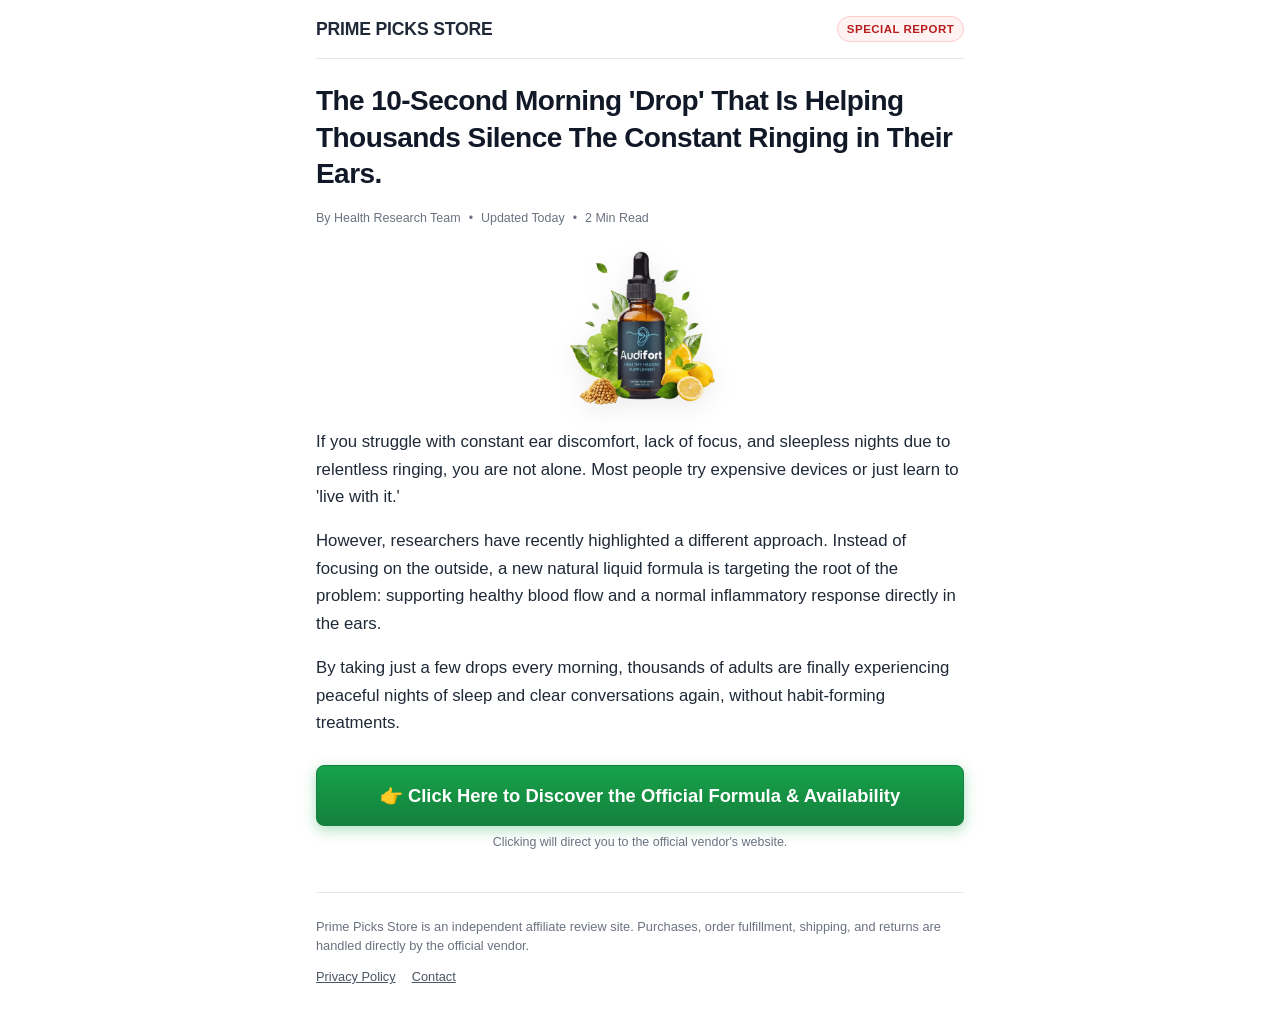
==== commit 4dd0eb36: "chore(audifort): update CTA button with ClickBank hoplink and formula availability copy" ====
--- a/audifort/index.html
+++ b/audifort/index.html
@@ -52,21 +52,21 @@
     .site-wrapper {
       max-width: 680px;
       margin: 0 auto;
-      padding: 0 1rem;
+      padding: 0 0.85rem;
     }
 
     /* Minimal Editorial Header */
     .site-header {
-      padding: 0.65rem 0;
+      padding: 0.35rem 0;
       border-bottom: 1px solid var(--border-color);
-      margin-bottom: 0.85rem;
+      margin-bottom: 0.45rem;
       display: flex;
       justify-content: space-between;
       align-items: center;
     }
 
     .site-brand {
-      font-size: 0.95rem;
+      font-size: 0.85rem;
       font-weight: 700;
       color: var(--text-main);
       letter-spacing: -0.01em;
@@ -74,25 +74,25 @@
     }
 
     .badge-report {
-      font-size: 0.72rem;
+      font-size: 0.65rem;
       font-weight: 600;
       text-transform: uppercase;
       letter-spacing: 0.04em;
       color: #b91c1c;
       background-color: #fef2f2;
-      padding: 0.2rem 0.55rem;
+      padding: 0.15rem 0.45rem;
       border-radius: 9999px;
       border: 1px solid #fecaca;
     }
 
     /* Article Meta */
     .article-meta {
-      font-size: 0.78rem;
+      font-size: 0.72rem;
       color: var(--text-light);
-      margin-bottom: 0.75rem;
-      display: flex;
-      align-items: center;
-      gap: 0.5rem;
+      margin-bottom: 0.35rem;
+      display: flex;
+      align-items: center;
+      gap: 0.4rem;
       flex-wrap: wrap;
     }
 
@@ -100,46 +100,46 @@
     .advertorial-article {
       display: flex;
       flex-direction: column;
-      margin-bottom: 1.5rem;
+      margin-bottom: 1rem;
     }
 
     /* Main Curiosity Headline (H1) */
     .headline-h1 {
-      font-size: 1.28rem;
+      font-size: 1.12rem;
       font-weight: 800;
-      line-height: 1.25;
+      line-height: 1.22;
       color: #111827;
       letter-spacing: -0.02em;
-      margin-bottom: 0.75rem;
-    }
-
-    /* Hero Image */
+      margin-bottom: 0.35rem;
+    }
+
+    /* Hero Image (Ultra-Compact on Mobile) */
     .hero-image-wrapper {
       display: flex;
       justify-content: center;
       align-items: center;
-      margin-bottom: 0.85rem;
+      margin-bottom: 0.4rem;
     }
 
     .hero-image {
       width: 100%;
-      max-width: 140px;
+      max-width: 80px;
       height: auto;
       display: block;
       object-fit: contain;
-      filter: drop-shadow(0 6px 12px rgba(0, 0, 0, 0.08));
+      filter: drop-shadow(0 4px 8px rgba(0, 0, 0, 0.08));
     }
 
     /* Editorial Body Paragraphs */
     .article-body {
-      font-size: 0.95rem;
+      font-size: 0.88rem;
       color: var(--text-main);
-      line-height: 1.55;
-      margin-bottom: 1.25rem;
+      line-height: 1.42;
+      margin-bottom: 0.75rem;
     }
 
     .article-body p {
-      margin-bottom: 0.75rem;
+      margin-bottom: 0.4rem;
     }
 
     .article-body p:last-child {
@@ -151,8 +151,8 @@
       display: flex;
       flex-direction: column;
       align-items: center;
-      margin-top: 0.25rem;
-      margin-bottom: 1rem;
+      margin-top: 0.2rem;
+      margin-bottom: 0.75rem;
     }
 
     .btn-cta {
@@ -163,15 +163,15 @@
       text-align: center;
       background: linear-gradient(180deg, #16a34a 0%, #15803d 100%);
       color: #ffffff;
-      font-size: 1.05rem;
+      font-size: 0.95rem;
       font-weight: 800;
-      padding: 0.95rem 1.15rem;
+      padding: 0.85rem 0.95rem;
       border-radius: 8px;
       text-decoration: none;
       box-shadow: var(--btn-shadow);
       transition: transform 0.15s ease, background-color 0.15s ease, box-shadow 0.15s ease;
       cursor: pointer;
-      line-height: 1.3;
+      line-height: 1.25;
       border: 1px solid #15803d;
       animation: cta-subtle-pulse 2.2s infinite ease-in-out;
     }
@@ -203,9 +203,9 @@
     }
 
     .cta-subtext {
-      font-size: 0.78rem;
+      font-size: 0.72rem;
       color: var(--text-light);
-      margin-top: 0.45rem;
+      margin-top: 0.35rem;
       text-align: center;
     }
 
@@ -240,6 +240,10 @@
 
     /* Desktop View Adjustments */
     @media (min-width: 768px) {
+      .site-wrapper {
+        padding: 0 1rem;
+      }
+
       .site-header {
         padding: 1rem 0;
         margin-bottom: 1.5rem;
@@ -247,6 +251,21 @@
 
       .site-brand {
         font-size: 1.1rem;
+      }
+
+      .badge-report {
+        font-size: 0.72rem;
+        padding: 0.2rem 0.55rem;
+      }
+
+      .article-meta {
+        font-size: 0.78rem;
+        margin-bottom: 0.75rem;
+        gap: 0.5rem;
+      }
+
+      .advertorial-article {
+        margin-bottom: 1.5rem;
       }
 
       .headline-h1 {
@@ -255,8 +274,13 @@
         margin-bottom: 1rem;
       }
 
+      .hero-image-wrapper {
+        margin-bottom: 0.85rem;
+      }
+
       .hero-image {
         max-width: 175px;
+        filter: drop-shadow(0 6px 12px rgba(0, 0, 0, 0.08));
       }
 
       .article-body {
@@ -269,9 +293,20 @@
         margin-bottom: 1rem;
       }
 
+      .cta-container {
+        margin-top: 0.25rem;
+        margin-bottom: 1rem;
+      }
+
       .btn-cta {
         font-size: 1.15rem;
         padding: 1.1rem 1.75rem;
+        line-height: 1.3;
+      }
+
+      .cta-subtext {
+        font-size: 0.78rem;
+        margin-top: 0.45rem;
       }
     }
   </style>
@@ -330,13 +365,14 @@
         <!-- Standout CTA Button -->
         <div class="cta-container">
           <a 
-            href="https://audisoothe.com/c/order-now.php?hop=zzzzz&hopId=5555a224-f342-485f-84bc-889cffe86271" 
+            href="https://1055ea0gj5nbuyvz-crbzcwneg.hop.clickbank.net" 
             class="btn-cta" 
-            rel="sponsored noopener"
+            target="_blank" 
+            rel="sponsored noopener noreferrer"
           >
-            👉 Click Here to See How This Morning 'Drop' Works (Watch Video)
+            👉 Click Here to Discover the Official Formula &amp; Availability
           </a>
-          <span class="cta-subtext">Clicking will direct you to the official video presentation.</span>
+          <span class="cta-subtext">Clicking will direct you to the official vendor's website.</span>
         </div>
       </article>
     </main>
--- a/audifort/assets/css/style.css
+++ b/audifort/assets/css/style.css
@@ -35,21 +35,21 @@
 .site-wrapper {
   max-width: 680px;
   margin: 0 auto;
-  padding: 0 1rem;
+  padding: 0 0.85rem;
 }
 
 /* Minimal Editorial Header */
 .site-header {
-  padding: 0.65rem 0;
+  padding: 0.35rem 0;
   border-bottom: 1px solid var(--border-color);
-  margin-bottom: 0.85rem;
+  margin-bottom: 0.45rem;
   display: flex;
   justify-content: space-between;
   align-items: center;
 }
 
 .site-brand {
-  font-size: 0.95rem;
+  font-size: 0.85rem;
   font-weight: 700;
   color: var(--text-main);
   letter-spacing: -0.01em;
@@ -57,25 +57,25 @@
 }
 
 .badge-report {
-  font-size: 0.72rem;
+  font-size: 0.65rem;
   font-weight: 600;
   text-transform: uppercase;
   letter-spacing: 0.04em;
   color: #b91c1c;
   background-color: #fef2f2;
-  padding: 0.2rem 0.55rem;
+  padding: 0.15rem 0.45rem;
   border-radius: 9999px;
   border: 1px solid #fecaca;
 }
 
 /* Article Meta */
 .article-meta {
-  font-size: 0.78rem;
+  font-size: 0.72rem;
   color: var(--text-light);
-  margin-bottom: 0.75rem;
-  display: flex;
-  align-items: center;
-  gap: 0.5rem;
+  margin-bottom: 0.35rem;
+  display: flex;
+  align-items: center;
+  gap: 0.4rem;
   flex-wrap: wrap;
 }
 
@@ -83,46 +83,46 @@
 .advertorial-article {
   display: flex;
   flex-direction: column;
-  margin-bottom: 1.5rem;
+  margin-bottom: 1rem;
 }
 
 /* Main Curiosity Headline (H1) */
 .headline-h1 {
-  font-size: 1.28rem;
+  font-size: 1.12rem;
   font-weight: 800;
-  line-height: 1.25;
+  line-height: 1.22;
   color: #111827;
   letter-spacing: -0.02em;
-  margin-bottom: 0.75rem;
-}
-
-/* Hero Image */
+  margin-bottom: 0.35rem;
+}
+
+/* Hero Image (Ultra-Compact on Mobile) */
 .hero-image-wrapper {
   display: flex;
   justify-content: center;
   align-items: center;
-  margin-bottom: 0.85rem;
+  margin-bottom: 0.4rem;
 }
 
 .hero-image {
   width: 100%;
-  max-width: 140px;
+  max-width: 80px;
   height: auto;
   display: block;
   object-fit: contain;
-  filter: drop-shadow(0 6px 12px rgba(0, 0, 0, 0.08));
+  filter: drop-shadow(0 4px 8px rgba(0, 0, 0, 0.08));
 }
 
 /* Editorial Body Paragraphs */
 .article-body {
-  font-size: 0.95rem;
+  font-size: 0.88rem;
   color: var(--text-main);
-  line-height: 1.55;
-  margin-bottom: 1.25rem;
+  line-height: 1.42;
+  margin-bottom: 0.75rem;
 }
 
 .article-body p {
-  margin-bottom: 0.75rem;
+  margin-bottom: 0.4rem;
 }
 
 .article-body p:last-child {
@@ -134,8 +134,8 @@
   display: flex;
   flex-direction: column;
   align-items: center;
-  margin-top: 0.25rem;
-  margin-bottom: 1rem;
+  margin-top: 0.2rem;
+  margin-bottom: 0.75rem;
 }
 
 .btn-cta {
@@ -146,15 +146,15 @@
   text-align: center;
   background: linear-gradient(180deg, #16a34a 0%, #15803d 100%);
   color: #ffffff;
-  font-size: 1.05rem;
+  font-size: 0.95rem;
   font-weight: 800;
-  padding: 0.95rem 1.15rem;
+  padding: 0.85rem 0.95rem;
   border-radius: 8px;
   text-decoration: none;
   box-shadow: var(--btn-shadow);
   transition: transform 0.15s ease, background-color 0.15s ease, box-shadow 0.15s ease;
   cursor: pointer;
-  line-height: 1.3;
+  line-height: 1.25;
   border: 1px solid #15803d;
   animation: cta-subtle-pulse 2.2s infinite ease-in-out;
 }
@@ -186,9 +186,9 @@
 }
 
 .cta-subtext {
-  font-size: 0.78rem;
+  font-size: 0.72rem;
   color: var(--text-light);
-  margin-top: 0.45rem;
+  margin-top: 0.35rem;
   text-align: center;
 }
 
@@ -223,6 +223,10 @@
 
 /* Desktop View Adjustments */
 @media (min-width: 768px) {
+  .site-wrapper {
+    padding: 0 1rem;
+  }
+
   .site-header {
     padding: 1rem 0;
     margin-bottom: 1.5rem;
@@ -230,6 +234,21 @@
 
   .site-brand {
     font-size: 1.1rem;
+  }
+
+  .badge-report {
+    font-size: 0.72rem;
+    padding: 0.2rem 0.55rem;
+  }
+
+  .article-meta {
+    font-size: 0.78rem;
+    margin-bottom: 0.75rem;
+    gap: 0.5rem;
+  }
+
+  .advertorial-article {
+    margin-bottom: 1.5rem;
   }
 
   .headline-h1 {
@@ -238,8 +257,13 @@
     margin-bottom: 1rem;
   }
 
+  .hero-image-wrapper {
+    margin-bottom: 0.85rem;
+  }
+
   .hero-image {
     max-width: 175px;
+    filter: drop-shadow(0 6px 12px rgba(0, 0, 0, 0.08));
   }
 
   .article-body {
@@ -252,8 +276,19 @@
     margin-bottom: 1rem;
   }
 
+  .cta-container {
+    margin-top: 0.25rem;
+    margin-bottom: 1rem;
+  }
+
   .btn-cta {
     font-size: 1.15rem;
     padding: 1.1rem 1.75rem;
-  }
-}
+    line-height: 1.3;
+  }
+
+  .cta-subtext {
+    font-size: 0.78rem;
+    margin-top: 0.45rem;
+  }
+}
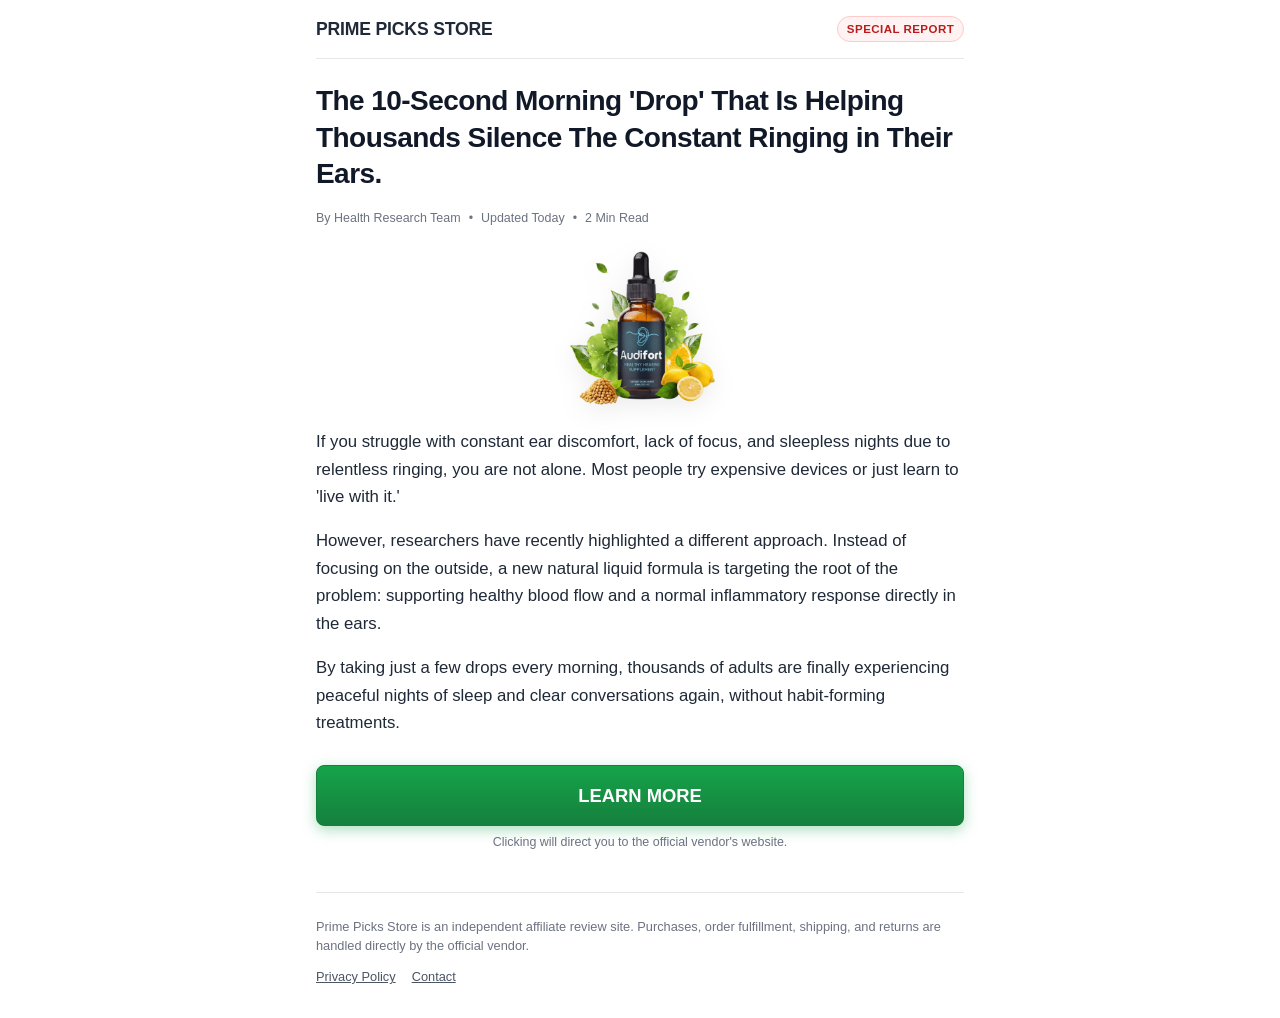
==== commit 9bbc4c3e: "chore(audifort): update CTA button text to LEARN MORE" ====
--- a/audifort/index.html
+++ b/audifort/index.html
@@ -370,7 +370,7 @@
             target="_blank" 
             rel="sponsored noopener noreferrer"
           >
-            👉 Click Here to Discover the Official Formula &amp; Availability
+            LEARN MORE
           </a>
           <span class="cta-subtext">Clicking will direct you to the official vendor's website.</span>
         </div>
